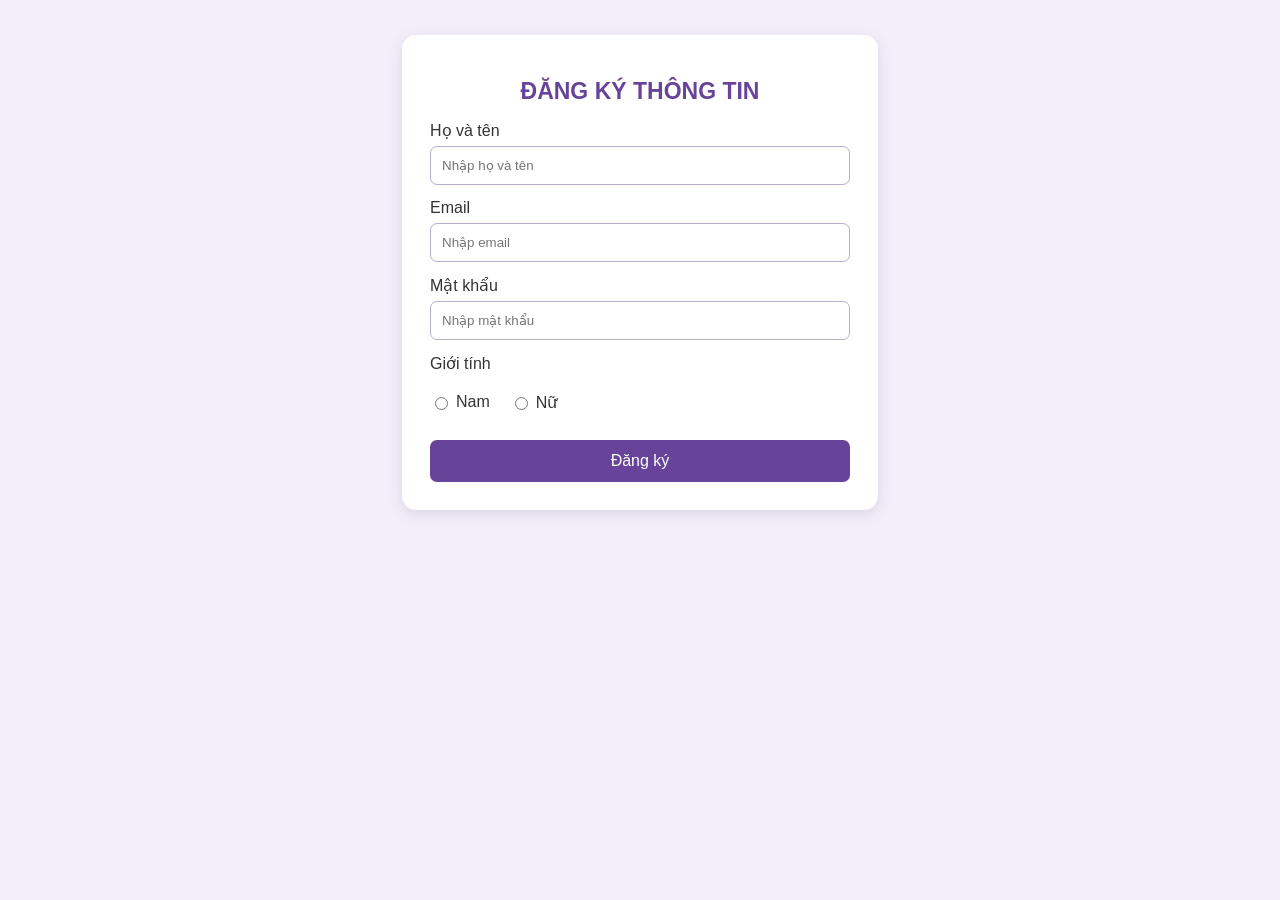
==== index.html @ 6129c702 "Add files via upload" ====
<!DOCTYPE html>
<html lang="vi">
<head>
  <meta charset="UTF-8">
  <meta name="viewport" content="width=device-width, initial-scale=1.0">
  <title>Biểu mẫu đăng ký</title>
  <link rel="stylesheet" href="style.css">
</head>
<body>
  <form class="form-card">
    <h1>ĐĂNG KÝ THÔNG TIN</h1>
    <label for="name">Họ và tên</label>
    <input id="name" type="text" placeholder="Nhập họ và tên">
    <label for="email">Email</label>
    <input id="email" type="email" placeholder="Nhập email">
    <label for="password">Mật khẩu</label>
    <input id="password" type="password" placeholder="Nhập mật khẩu">
    <span class="field-title">Giới tính</span>
    <div class="gender">
      <label><input type="radio" name="gender" value="Nam"> Nam</label>
      <label><input type="radio" name="gender" value="Nữ"> Nữ</label>
    </div>
    <button type="submit">Đăng ký</button>
  </form>
</body>
</html>
---- style.css ----
body {
  font-family: Arial, sans-serif;
  background: #f3effa;
  margin: 0;
  padding: 35px 16px;
}
.form-card {
  max-width: 420px;
  margin: auto;
  padding: 28px;
  background: white;
  border-radius: 14px;
  box-shadow: 0 4px 15px #30204a20;
}
h1 { text-align: center; color: #67449a; font-size: 23px; }
label, .field-title { display: block; margin: 14px 0 6px; color: #333; }
input[type="text"], input[type="email"], input[type="password"] {
  width: 100%;
  box-sizing: border-box;
  padding: 11px;
  border: 1px solid #b9accb;
  border-radius: 7px;
}
.gender { display: flex; gap: 20px; }
.gender label { display: flex; align-items: center; gap: 5px; }
button {
  width: 100%;
  margin-top: 22px;
  padding: 12px;
  border: 0;
  border-radius: 7px;
  background: #67449a;
  color: white;
  font-size: 16px;
  cursor: pointer;
}
button:hover { background: #4d3276; }
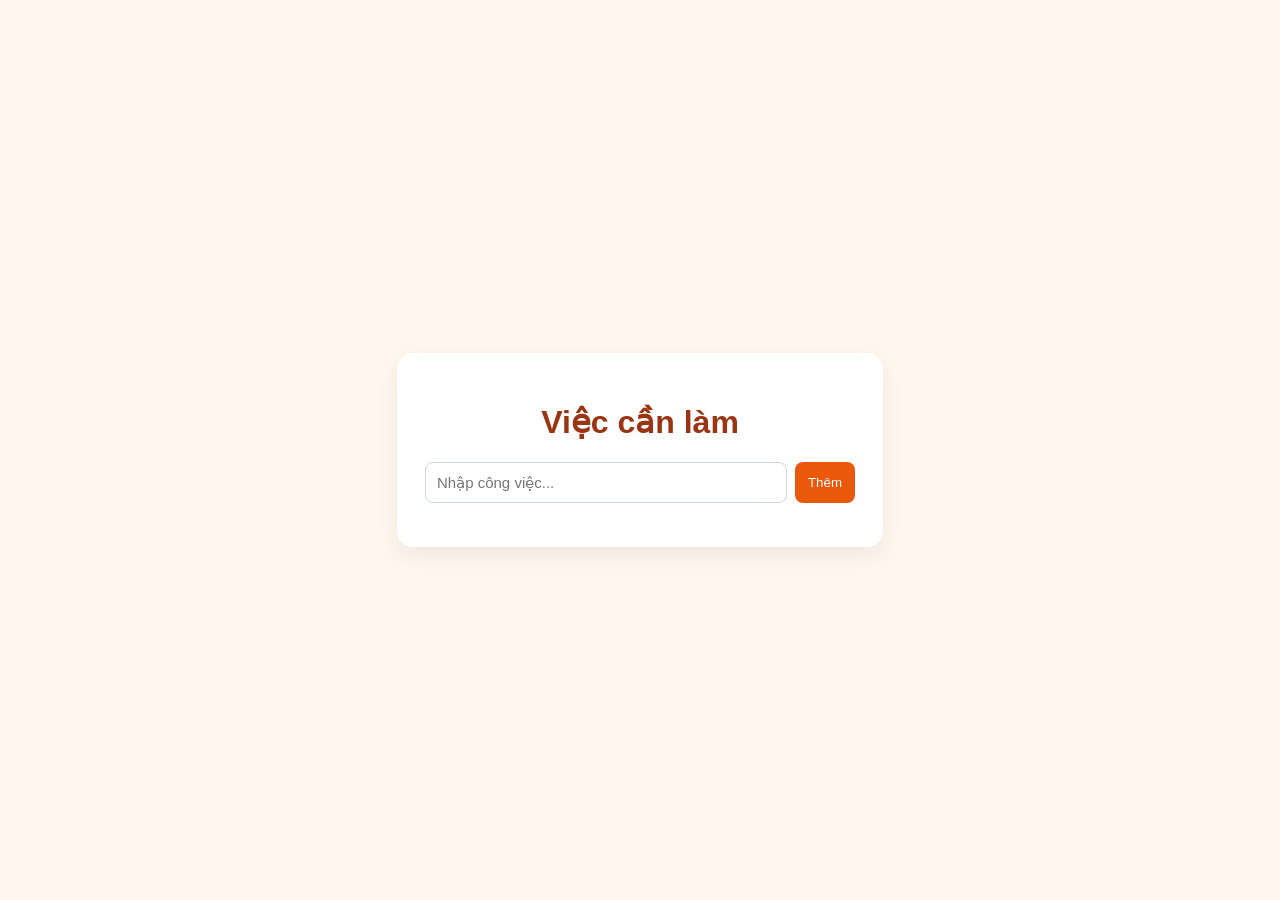
==== commit 04c57fd5: "Add files via upload" ====
--- a/index.html
+++ b/index.html
@@ -1,26 +1,24 @@
 <!DOCTYPE html>
-<html lang="vi">
-<head>
-  <meta charset="UTF-8">
-  <meta name="viewport" content="width=device-width, initial-scale=1.0">
-  <title>Biểu mẫu đăng ký</title>
-  <link rel="stylesheet" href="style.css">
-</head>
-<body>
-  <form class="form-card">
-    <h1>ĐĂNG KÝ THÔNG TIN</h1>
-    <label for="name">Họ và tên</label>
-    <input id="name" type="text" placeholder="Nhập họ và tên">
-    <label for="email">Email</label>
-    <input id="email" type="email" placeholder="Nhập email">
-    <label for="password">Mật khẩu</label>
-    <input id="password" type="password" placeholder="Nhập mật khẩu">
-    <span class="field-title">Giới tính</span>
-    <div class="gender">
-      <label><input type="radio" name="gender" value="Nam"> Nam</label>
-      <label><input type="radio" name="gender" value="Nữ"> Nữ</label>
-    </div>
-    <button type="submit">Đăng ký</button>
-  </form>
-</body>
-</html>+<html lang="vi"><head><meta charset="UTF-8"><meta name="viewport" content="width=device-width, initial-scale=1.0"><title>Danh sách công việc</title>
+<style>
+body{font-family:Arial;background:#fff7ed;display:grid;place-items:center;min-height:100vh;margin:0}
+main{background:white;padding:28px;border-radius:16px;width:min(430px,88vw);box-shadow:0 8px 25px #0001}
+h1{text-align:center;color:#9a3412}form{display:flex;gap:8px}input{min-width:0;flex:1;padding:11px;border:1px solid #cbd5e1;border-radius:8px;font-size:15px}
+button{padding:10px 13px;border:0;border-radius:8px;background:#ea580c;color:white;cursor:pointer}
+ul{padding:0;list-style:none}li{display:flex;align-items:center;gap:8px;padding:10px 0;border-bottom:1px solid #eee}
+li span{flex:1;overflow-wrap:anywhere}.done{text-decoration:line-through;color:#888}
+.delete{background:#dc2626}
+</style></head><body><main><h1>Việc cần làm</h1>
+<form id="todoForm"><input id="taskInput" placeholder="Nhập công việc..." autocomplete="off"><button type="submit">Thêm</button></form>
+<ul id="taskList"></ul>
+<script>
+const form=document.getElementById('todoForm'),input=document.getElementById('taskInput'),list=document.getElementById('taskList');
+form.addEventListener('submit',function(event){
+ event.preventDefault();const task=input.value.trim();if(!task)return;
+ const li=document.createElement('li'),check=document.createElement('input'),span=document.createElement('span'),del=document.createElement('button');
+ check.type='checkbox';span.textContent=task;del.textContent='Xóa';del.className='delete';
+ check.addEventListener('change',()=>span.classList.toggle('done',check.checked));
+ del.addEventListener('click',()=>li.remove());
+ li.append(check,span,del);list.appendChild(li);input.value='';input.focus();
+});
+</script></main></body></html>
